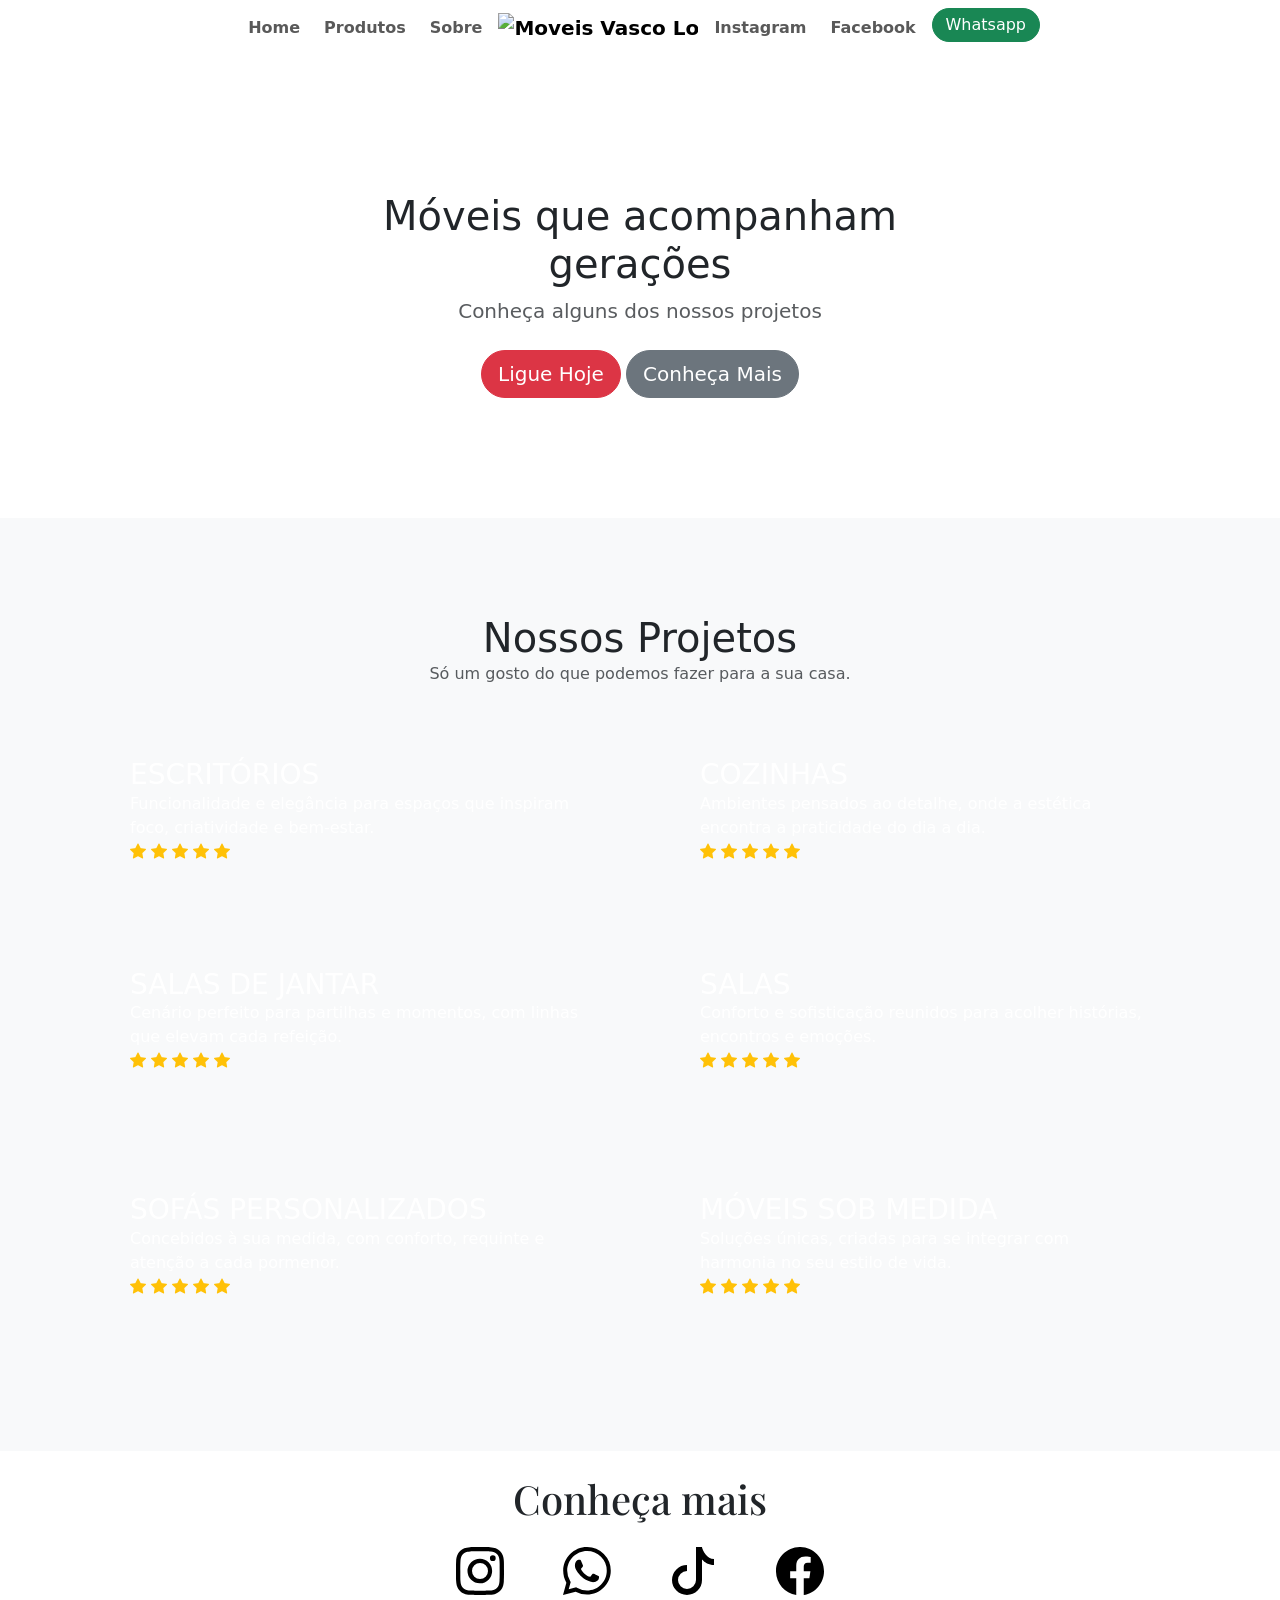
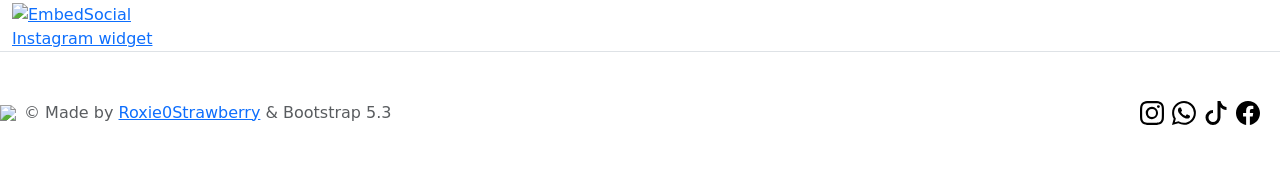
==== galeria.html @ 81cf4a92 "Fixed Ligue agora that was not calling" ====
<!DOCTYPE html>
<html>
<head>
<script type="text/javascript" data-cmp-ab="1" src="https://cdn.consentmanager.net/delivery/autoblocking/4de70075a2953.js" data-cmp-host="a.delivery.consentmanager.net" data-cmp-cdn="cdn.consentmanager.net" data-cmp-codesrc="0"></script>

  <meta charset="utf-8">
  <title>Moveis Vasco</title>
  <meta content="Inovação sem abrir mão da tradição" name="description">
  <meta content="width=device-width, initial-scale=1" name="viewport">
  <meta content="Webflow" name="generator">

  <link href="https://fonts.googleapis.com" rel="preconnect">
  <link href="https://fonts.gstatic.com" rel="preconnect" crossorigin="anonymous">
  <link href="/styles.css" rel="stylesheet">


  <link href="Images\favicon.ico" rel="shortcut icon" type="image/x-icon">
  <link href="Images\apple-touch-icon.png" rel="apple-touch-icon">
  <!--=============== REMIXICONS ===============-->
  
<link href="https://cdn.jsdelivr.net/npm/remixicon@3.2.0/fonts/remixicon.css" rel="stylesheet">
<link href="https://cdn.jsdelivr.net/npm/bootstrap@5.3.3/dist/css/bootstrap.min.css" rel="stylesheet" integrity="sha384-QWTKZyjpPEjISv5WaRU9OFeRpok6YctnYmDr5pNlyT2bRjXh0JMhjY6hW+ALEwIH" crossorigin="anonymous">


<link rel="preconnect" href="https://fonts.googleapis.com">
<link rel="preconnect" href="https://fonts.gstatic.com" crossorigin>
<link href="https://fonts.googleapis.com/css2?family=Alike&family=Montserrat:ital,wght@0,100..900;1,100..900&family=Playfair+Display:ital,wght@0,400..900;1,400..900&family=Poppins:ital,wght@0,100;0,200;0,300;0,400;0,500;0,600;0,700;0,800;0,900;1,100;1,200;1,300;1,400;1,500;1,600;1,700;1,800;1,900&display=swap" rel="stylesheet">
<link rel="stylesheet" href="https://cdn.jsdelivr.net/npm/bootstrap-icons@1.13.1/font/bootstrap-icons.min.css">
</head>

<header class="header" >
  <nav class="navbar-light sticky-top navbar navbar-expand-lg">
  <div class="container-fluid">
    <a class="navbar-brand d-lg-none" href="https://moveisvasco.com/">
      <img src="/Images/Page 3 new color.png" style="max-width: 180px; min-height: 60px;" alt="Moveis Vasco Logo">
    </a>
    <button class="navbar-toggler" type="button" data-bs-toggle="collapse" data-bs-target="#navbarNav" aria-controls="navbarNav" aria-expanded="false" aria-label="Toggle navigation">
      <span class="navbar-toggler-icon"></span>
    </button>
    <div class="collapse navbar-collapse" id="navbarNav">
      <ul class="navbar-nav mx-auto fw-semibold">
        <li class="nav-item mx-1">
          <a class="nav-link hover-underline-animation left" aria-current="page" href="https://moveisvasco.com/">Home</a>
        </li>
        <li class="nav-item mx-1">
          <a class="nav-link hover-underline-animation left" href="/galeria.html">Produtos</a>
        </li>
         <li class="nav-item mx-1">
          <a class="nav-link hover-underline-animation left" href="/sobre.html">Sobre</a>
        </li>
        <a class="navbar-brand d-none d-lg-block m-0 mx-1" href="https://moveisvasco.com/">
          <img src="/Images/Page 3 new color.png" style="max-width: 200px; min-height: 70px;" alt="Moveis Vasco Logo">
        </a>
        <li class="nav-item mx-1">
          <a class="nav-link hover-underline-animation left" href="https://www.instagram.com/moveisvasco/">Instagram</a>
        </li>
        <li class="nav-item mx-1">
          <a class="nav-link hover-underline-animation left" href="https://www.facebook.com/moveisvascosilva">Facebook</a>
        </li>
         <li class="nav-item mx-1">
          <a class="btn btn-success rounded-pill" style="--bs-btn-padding-y: .25rem; --bs-btn-padding-x: .8rem; --bs-btn-font-size: 1rem;" href="https://wa.me/+351%20914%20609%20283" role="button">Whatsapp</a>

        </li>
      </ul>
      
    </div>
    

  </div>
  
</nav>
  </header>

<body>
  
  <!-- Hero Section -->
  <section class="py-5 text-center container-fluid hero-bg"> 
    <div class="row py-lg-5"> 
      <div class="col-lg-6 col-md-8 mx-auto"> 
        <h1 class="fw-light">Móveis que acompanham gerações

        </h1> 
        <p class="lead text-body-secondary">Conheça alguns dos nossos projetos </p> 
        <p> 
          <a href="tel: +351 914 609 283" class="btn btn-lg btn-danger rounded-pill my-2" role="button">Ligue Hoje</a> 
          <a href="https://www.instagram.com/moveisvasco/" class="btn btn-lg btn-secondary rounded-pill my-2">Conheça Mais</a> 
        </p> 
      </div> 
    </div> 
  </section>

  <div class="album py-5 bg-body-tertiary"> 
    <div class="container"> 
      <div class="py-5">
    <h3 class="font-weight-bold mb-0 h1 text-center">Nossos Projetos</h3>
    <p class="font-italic text-muted mb-4 text-center">Só um gosto do que podemos fazer para a sua casa.</p>
    <div class="row">
      <!-- DEMO 1 Item-->
      <div class="col-lg-6 mb-3 mb-lg-0">
        <div class="hover hover-1 text-white rounded"><img src="/Images/IMG-20241220-WA0002.jpg" alt="">
          <div class="hover-overlay"></div>
          <div class="hover-1-content px-5 py-4">
            <h3 class="hover-1-title text-uppercase font-weight-bold mb-0"> <span class="font-weight-light">Escritórios </span></h3>
            <p class="hover-1-description font-weight-light mb-0">Funcionalidade e elegância para espaços que inspiram foco, criatividade e bem-estar.</p>
            <div class="mb-3 hover-1-description text-warning">
        <i class="bi bi-star-fill"></i>
        <i class="bi bi-star-fill"></i>
        <i class="bi bi-star-fill"></i>
        <i class="bi bi-star-fill"></i>
        <i class="bi bi-star-fill"></i>

      </div>
          </div>
        </div>
      </div>
      <!-- DEMO 1 Item-->
      <div class="col-lg-6">
        <div class="hover hover-1 text-white rounded"><img src="/Images/IMG-20250301-WA0007.jpg" alt="">
          <div class="hover-overlay"></div>
          <div class="hover-1-content px-5 py-4">
            <h3 class="hover-1-title text-uppercase font-weight-bold mb-0"> <span class="font-weight-light">Cozinhas</span></h3>
            <p class="hover-1-description font-weight-light mb-0">Ambientes pensados ao detalhe, onde a estética encontra a praticidade do dia a dia.</p>
            <div class="mb-3 hover-1-description text-warning">
        <i class="bi bi-star-fill"></i>
        <i class="bi bi-star-fill"></i>
        <i class="bi bi-star-fill"></i>
        <i class="bi bi-star-fill"></i>
        <i class="bi bi-star-fill"></i>

      </div>
          </div>
        </div>
      </div>
    </div>

    <div class="row py-3">
      <!-- DEMO 1 Item-->
      <div class="col-lg-6 mb-3 mb-lg-0">
        <div class="hover hover-1 text-white rounded"><img src="/Images/IMG-20250513-WA0003.jpg" alt="">
          <div class="hover-overlay"></div>
          <div class="hover-1-content px-5 py-4">
            <h3 class="hover-1-title text-uppercase font-weight-bold mb-0"> <span class="font-weight-light">Salas </span>de Jantar</h3>
            <p class="hover-1-description font-weight-light mb-0">Cenário perfeito para partilhas e momentos, com linhas que elevam cada refeição.</p>
            <div class="mb-3 hover-1-description text-warning">
        <i class="bi bi-star-fill"></i>
        <i class="bi bi-star-fill"></i>
        <i class="bi bi-star-fill"></i>
        <i class="bi bi-star-fill"></i>
        <i class="bi bi-star-fill"></i>

      </div>
          </div>
        </div>
      </div>
      <!-- DEMO 1 Item-->
      <div class="col-lg-6">
        <div class="hover hover-1 text-white rounded"><img src="/Images/IMG-20241211-WA0105.jpg" alt="">
          <div class="hover-overlay"></div>
          <div class="hover-1-content px-5 py-4">
            <h3 class="hover-1-title text-uppercase font-weight-bold mb-0"> <span class="font-weight-light">Salas </span> </h3>
            <p class="hover-1-description font-weight-light mb-0">Conforto e sofisticação reunidos para acolher histórias, encontros e emoções.</p>
            <div class="mb-3 hover-1-description text-warning">
        <i class="bi bi-star-fill"></i>
        <i class="bi bi-star-fill"></i>
        <i class="bi bi-star-fill"></i>
        <i class="bi bi-star-fill"></i>
        <i class="bi bi-star-fill"></i>

      </div>
          </div>
        </div>
      </div>
    </div>

    <div class="row py-3">
      <!-- DEMO 1 Item-->
      <div class="col-lg-6 mb-3 mb-lg-0">
        <div class="hover hover-1 text-white rounded"><img src="/Images/sala.png" alt="">
          <div class="hover-overlay"></div>
          <div class="hover-1-content px-5 py-4">
            <h3 class="hover-1-title text-uppercase font-weight-bold mb-0"> <span class="font-weight-light">Sofás personalizados</span></h3>
            <p class="hover-1-description font-weight-light mb-0">Concebidos à sua medida, com conforto, requinte e atenção a cada pormenor.</p>
            <div class="mb-3 hover-1-description text-warning">
        <i class="bi bi-star-fill"></i>
        <i class="bi bi-star-fill"></i>
        <i class="bi bi-star-fill"></i>
        <i class="bi bi-star-fill"></i>
        <i class="bi bi-star-fill"></i>
      </div>
          </div>
        </div>
      </div>
      <!-- DEMO 1 Item-->
      <div class="col-lg-6">
        <div class="hover hover-1 text-white rounded"><img src="/Images/IMG-20250513-WA0033.jpg" alt="">
          <div class="hover-overlay"></div>
          <div class="hover-1-content px-5 py-4">
            <h3 class="hover-1-title text-uppercase font-weight-bold mb-0"> <span class="font-weight-light">Móveis Sob </span> Medida</h3>
            <p class="hover-1-description font-weight-light mb-0">Soluções únicas, criadas para se integrar com harmonia no seu estilo de vida.</p>
            <div class="mb-3 hover-1-description text-warning">
        <i class="bi bi-star-fill"></i>
        <i class="bi bi-star-fill"></i>
        <i class="bi bi-star-fill"></i>
        <i class="bi bi-star-fill"></i>
        <i class="bi bi-star-fill"></i>
      </div>
          </div>
        </div>
      </div>
    </div>
  </div>
    </div> 
  </div>

   <section id="Socials" class="col-lg-4 mx-auto text-center pt-3">
    <div class="title-socials p-2">
            <h1 style="font-family: Playfair Display">Conheça mais </h1>
    </div>
          <div class="container-fluid">
          <div class="row my-2">
            <div class="col"><a href="https://www.instagram.com/moveisvasco/"><svg xmlns="http://www.w3.org/2000/svg" width="48" height="48" fill="#000" class="bi bi-instagram" viewBox="0 0 16 16">
              <path d="M8 0C5.829 0 5.556.01 4.703.048 3.85.088 3.269.222 2.76.42a3.9 3.9 0 0 0-1.417.923A3.9 3.9 0 0 0 .42 2.76C.222 3.268.087 3.85.048 4.7.01 5.555 0 5.827 0 8.001c0 2.172.01 2.444.048 3.297.04.852.174 1.433.372 1.942.205.526.478.972.923 1.417.444.445.89.719 1.416.923.51.198 1.09.333 1.942.372C5.555 15.99 5.827 16 8 16s2.444-.01 3.298-.048c.851-.04 1.434-.174 1.943-.372a3.9 3.9 0 0 0 1.416-.923c.445-.445.718-.891.923-1.417.197-.509.332-1.09.372-1.942C15.99 10.445 16 10.173 16 8s-.01-2.445-.048-3.299c-.04-.851-.175-1.433-.372-1.941a3.9 3.9 0 0 0-.923-1.417A3.9 3.9 0 0 0 13.24.42c-.51-.198-1.092-.333-1.943-.372C10.443.01 10.172 0 7.998 0zm-.717 1.442h.718c2.136 0 2.389.007 3.232.046.78.035 1.204.166 1.486.275.373.145.64.319.92.599s.453.546.598.92c.11.281.24.705.275 1.485.039.843.047 1.096.047 3.231s-.008 2.389-.047 3.232c-.035.78-.166 1.203-.275 1.485a2.5 2.5 0 0 1-.599.919c-.28.28-.546.453-.92.598-.28.11-.704.24-1.485.276-.843.038-1.096.047-3.232.047s-2.39-.009-3.233-.047c-.78-.036-1.203-.166-1.485-.276a2.5 2.5 0 0 1-.92-.598 2.5 2.5 0 0 1-.6-.92c-.109-.281-.24-.705-.275-1.485-.038-.843-.046-1.096-.046-3.233s.008-2.388.046-3.231c.036-.78.166-1.204.276-1.486.145-.373.319-.64.599-.92s.546-.453.92-.598c.282-.11.705-.24 1.485-.276.738-.034 1.024-.044 2.515-.045zm4.988 1.328a.96.96 0 1 0 0 1.92.96.96 0 0 0 0-1.92m-4.27 1.122a4.109 4.109 0 1 0 0 8.217 4.109 4.109 0 0 0 0-8.217m0 1.441a2.667 2.667 0 1 1 0 5.334 2.667 2.667 0 0 1 0-5.334"/>
            </svg></a></div>
            <div class="col"><a href="https://wa.me/+351 914 609 283"><svg xmlns="http://www.w3.org/2000/svg" width="48" height="48" fill="#000" class="bi bi-whatsapp" viewBox="0 0 16 16">
              <path d="M13.601 2.326A7.85 7.85 0 0 0 7.994 0C3.627 0 .068 3.558.064 7.926c0 1.399.366 2.76 1.057 3.965L0 16l4.204-1.102a7.9 7.9 0 0 0 3.79.965h.004c4.368 0 7.926-3.558 7.93-7.93A7.9 7.9 0 0 0 13.6 2.326zM7.994 14.521a6.6 6.6 0 0 1-3.356-.92l-.24-.144-2.494.654.666-2.433-.156-.251a6.56 6.56 0 0 1-1.007-3.505c0-3.626 2.957-6.584 6.591-6.584a6.56 6.56 0 0 1 4.66 1.931 6.56 6.56 0 0 1 1.928 4.66c-.004 3.639-2.961 6.592-6.592 6.592m3.615-4.934c-.197-.099-1.17-.578-1.353-.646-.182-.065-.315-.099-.445.099-.133.197-.513.646-.627.775-.114.133-.232.148-.43.05-.197-.1-.836-.308-1.592-.985-.59-.525-.985-1.175-1.103-1.372-.114-.198-.011-.304.088-.403.087-.088.197-.232.296-.346.1-.114.133-.198.198-.33.065-.134.034-.248-.015-.347-.05-.099-.445-1.076-.612-1.47-.16-.389-.323-.335-.445-.34-.114-.007-.247-.007-.38-.007a.73.73 0 0 0-.529.247c-.182.198-.691.677-.691 1.654s.71 1.916.81 2.049c.098.133 1.394 2.132 3.383 2.992.47.205.84.326 1.129.418.475.152.904.129 1.246.08.38-.058 1.171-.48 1.338-.943.164-.464.164-.86.114-.943-.049-.084-.182-.133-.38-.232"/>
            </svg></a></div>
            <div class="col"><a href="https://www.tiktok.com/@moveisvasco"><svg xmlns="http://www.w3.org/2000/svg" width="48" height="48" fill="#000" class="bi bi-tiktok" viewBox="0 0 16 16">
              <path d="M9 0h1.98c.144.715.54 1.617 1.235 2.512C12.895 3.389 13.797 4 15 4v2c-1.753 0-3.07-.814-4-1.829V11a5 5 0 1 1-5-5v2a3 3 0 1 0 3 3z"/>
            </svg></a></div>
            <div class="col"><a href="https://www.facebook.com/moveisvascosilva"><svg xmlns="http://www.w3.org/2000/svg" width="48" height="48" fill="#000" class="bi bi-facebook" viewBox="0 0 16 16">
              <path d="M16 8.049c0-4.446-3.582-8.05-8-8.05C3.58 0-.002 3.603-.002 8.05c0 4.017 2.926 7.347 6.75 7.951v-5.625h-2.03V8.05H6.75V6.275c0-2.017 1.195-3.131 3.022-3.131.876 0 1.791.157 1.791.157v1.98h-1.009c-.993 0-1.303.621-1.303 1.258v1.51h2.218l-.354 2.326H9.25V16c3.824-.604 6.75-3.934 6.75-7.951"/>
            </svg></a></div>
          </div>
      </div> 
    </section>   

<div class="container-fluid">
        <div class="embedsocial-hashtag" data-ref="ffd3cea651392835fc013470d01247ab23257421"> <a class="feed-powered-by-es feed-powered-by-es-slider-img es-widget-branding" href="https://embedsocial.com/social-media-aggregator/" target="_blank" title="Instagram widget"> <img src="https://embedsocial.com/cdn/icon/embedsocial-logo.webp" alt="EmbedSocial"> <div class="es-widget-branding-text">Instagram widget</div> </a> </div> <script> (function(d, s, id) { var js; if (d.getElementById(id)) {return;} js = d.createElement(s); js.id = id; js.src = "https://embedsocial.com/cdn/ht.js"; d.getElementsByTagName("head")[0].appendChild(js); }(document, "script", "EmbedSocialHashtagScript")); </script>

      </div>




  
</main>

<script src="/js/bootstrap.bundle.min.js"></script>
<script src="https://cdn.jsdelivr.net/npm/bootstrap@5.3.8/dist/js/bootstrap.bundle.min.js" integrity="sha384-FKyoEForCGlyvwx9Hj09JcYn3nv7wiPVlz7YYwJrWVcXK/BmnVDxM+D2scQbITxI" crossorigin="anonymous"></script>
<script src="https://cdn.jsdelivr.net/npm/@popperjs/core@2.11.8/dist/umd/popper.min.js" integrity="sha384-I7E8VVD/ismYTF4hNIPjVp/Zjvgyol6VFvRkX/vR+Vc4jQkC+hVqc2pM8ODewa9r" crossorigin="anonymous"></script>
<script src="https://cdn.jsdelivr.net/npm/bootstrap@5.3.8/dist/js/bootstrap.min.js" integrity="sha384-G/EV+4j2dNv+tEPo3++6LCgdCROaejBqfUeNjuKAiuXbjrxilcCdDz6ZAVfHWe1Y" crossorigin="anonymous"></script>
<script src="https://cdn.jsdelivr.net/npm/bs5-lightbox@1.8.5/dist/index.bundle.min.js"></script>



<footer class="d-flex flex-wrap justify-content-between align-items-center py-5  border-top">
    <div class="col-md-4 d-flex align-items-center">
      <a href="/" class="mb-3 me-2 mb-md-0 text-body-secondary text-decoration-none lh-1">
        <img src="Images\favicon.ico">
      </a>
      <span class=" text-body-secondary madeby">© Made by <a href="https://roxie0strawberry.com">Roxie0Strawberry</a> & Bootstrap 5.3</span>
    </div>

    <ul class="nav list-unstyled d-flex footer-links mx-3">
      <li class="mx-1"><a href="https://www.instagram.com/moveisvasco/"><svg xmlns="http://www.w3.org/2000/svg" width="24" height="24" fill="#000" class="bi bi-instagram" viewBox="0 0 16 16">
        <path d="M8 0C5.829 0 5.556.01 4.703.048 3.85.088 3.269.222 2.76.42a3.9 3.9 0 0 0-1.417.923A3.9 3.9 0 0 0 .42 2.76C.222 3.268.087 3.85.048 4.7.01 5.555 0 5.827 0 8.001c0 2.172.01 2.444.048 3.297.04.852.174 1.433.372 1.942.205.526.478.972.923 1.417.444.445.89.719 1.416.923.51.198 1.09.333 1.942.372C5.555 15.99 5.827 16 8 16s2.444-.01 3.298-.048c.851-.04 1.434-.174 1.943-.372a3.9 3.9 0 0 0 1.416-.923c.445-.445.718-.891.923-1.417.197-.509.332-1.09.372-1.942C15.99 10.445 16 10.173 16 8s-.01-2.445-.048-3.299c-.04-.851-.175-1.433-.372-1.941a3.9 3.9 0 0 0-.923-1.417A3.9 3.9 0 0 0 13.24.42c-.51-.198-1.092-.333-1.943-.372C10.443.01 10.172 0 7.998 0zm-.717 1.442h.718c2.136 0 2.389.007 3.232.046.78.035 1.204.166 1.486.275.373.145.64.319.92.599s.453.546.598.92c.11.281.24.705.275 1.485.039.843.047 1.096.047 3.231s-.008 2.389-.047 3.232c-.035.78-.166 1.203-.275 1.485a2.5 2.5 0 0 1-.599.919c-.28.28-.546.453-.92.598-.28.11-.704.24-1.485.276-.843.038-1.096.047-3.232.047s-2.39-.009-3.233-.047c-.78-.036-1.203-.166-1.485-.276a2.5 2.5 0 0 1-.92-.598 2.5 2.5 0 0 1-.6-.92c-.109-.281-.24-.705-.275-1.485-.038-.843-.046-1.096-.046-3.233s.008-2.388.046-3.231c.036-.78.166-1.204.276-1.486.145-.373.319-.64.599-.92s.546-.453.92-.598c.282-.11.705-.24 1.485-.276.738-.034 1.024-.044 2.515-.045zm4.988 1.328a.96.96 0 1 0 0 1.92.96.96 0 0 0 0-1.92m-4.27 1.122a4.109 4.109 0 1 0 0 8.217 4.109 4.109 0 0 0 0-8.217m0 1.441a2.667 2.667 0 1 1 0 5.334 2.667 2.667 0 0 1 0-5.334"/>
      </svg></a></li>
      
      <li class="mx-1"><a href="https://wa.me/+351 914 609 283"><svg xmlns="http://www.w3.org/2000/svg" width="24" height="24" fill="#000" class="bi bi-whatsapp" viewBox="0 0 16 16">
        <path d="M13.601 2.326A7.85 7.85 0 0 0 7.994 0C3.627 0 .068 3.558.064 7.926c0 1.399.366 2.76 1.057 3.965L0 16l4.204-1.102a7.9 7.9 0 0 0 3.79.965h.004c4.368 0 7.926-3.558 7.93-7.93A7.9 7.9 0 0 0 13.6 2.326zM7.994 14.521a6.6 6.6 0 0 1-3.356-.92l-.24-.144-2.494.654.666-2.433-.156-.251a6.56 6.56 0 0 1-1.007-3.505c0-3.626 2.957-6.584 6.591-6.584a6.56 6.56 0 0 1 4.66 1.931 6.56 6.56 0 0 1 1.928 4.66c-.004 3.639-2.961 6.592-6.592 6.592m3.615-4.934c-.197-.099-1.17-.578-1.353-.646-.182-.065-.315-.099-.445.099-.133.197-.513.646-.627.775-.114.133-.232.148-.43.05-.197-.1-.836-.308-1.592-.985-.59-.525-.985-1.175-1.103-1.372-.114-.198-.011-.304.088-.403.087-.088.197-.232.296-.346.1-.114.133-.198.198-.33.065-.134.034-.248-.015-.347-.05-.099-.445-1.076-.612-1.47-.16-.389-.323-.335-.445-.34-.114-.007-.247-.007-.38-.007a.73.73 0 0 0-.529.247c-.182.198-.691.677-.691 1.654s.71 1.916.81 2.049c.098.133 1.394 2.132 3.383 2.992.47.205.84.326 1.129.418.475.152.904.129 1.246.08.38-.058 1.171-.48 1.338-.943.164-.464.164-.86.114-.943-.049-.084-.182-.133-.38-.232"/>
      </svg></a></li>
      
      <li class="mx-1"><a href="https://www.tiktok.com/@moveisvasco"><svg xmlns="http://www.w3.org/2000/svg" width="24" height="24" fill="#000" class="bi bi-tiktok" viewBox="0 0 16 16">
        <path d="M9 0h1.98c.144.715.54 1.617 1.235 2.512C12.895 3.389 13.797 4 15 4v2c-1.753 0-3.07-.814-4-1.829V11a5 5 0 1 1-5-5v2a3 3 0 1 0 3 3z"/>
      </svg></a></li>

      <li class="mx-1"><a href="https://www.facebook.com/moveisvascosilva"><svg xmlns="http://www.w3.org/2000/svg" width="24" height="24" fill="#000" class="bi bi-facebook" viewBox="0 0 16 16">
        <path d="M16 8.049c0-4.446-3.582-8.05-8-8.05C3.58 0-.002 3.603-.002 8.05c0 4.017 2.926 7.347 6.75 7.951v-5.625h-2.03V8.05H6.75V6.275c0-2.017 1.195-3.131 3.022-3.131.876 0 1.791.157 1.791.157v1.98h-1.009c-.993 0-1.303.621-1.303 1.258v1.51h2.218l-.354 2.326H9.25V16c3.824-.604 6.75-3.934 6.75-7.951"/>
      </svg></a></li>
    </ul>
  </footer>

<script src="https://website-widgets.pages.dev/dist/sienna.min.js" defer></script>

</body>
</html>
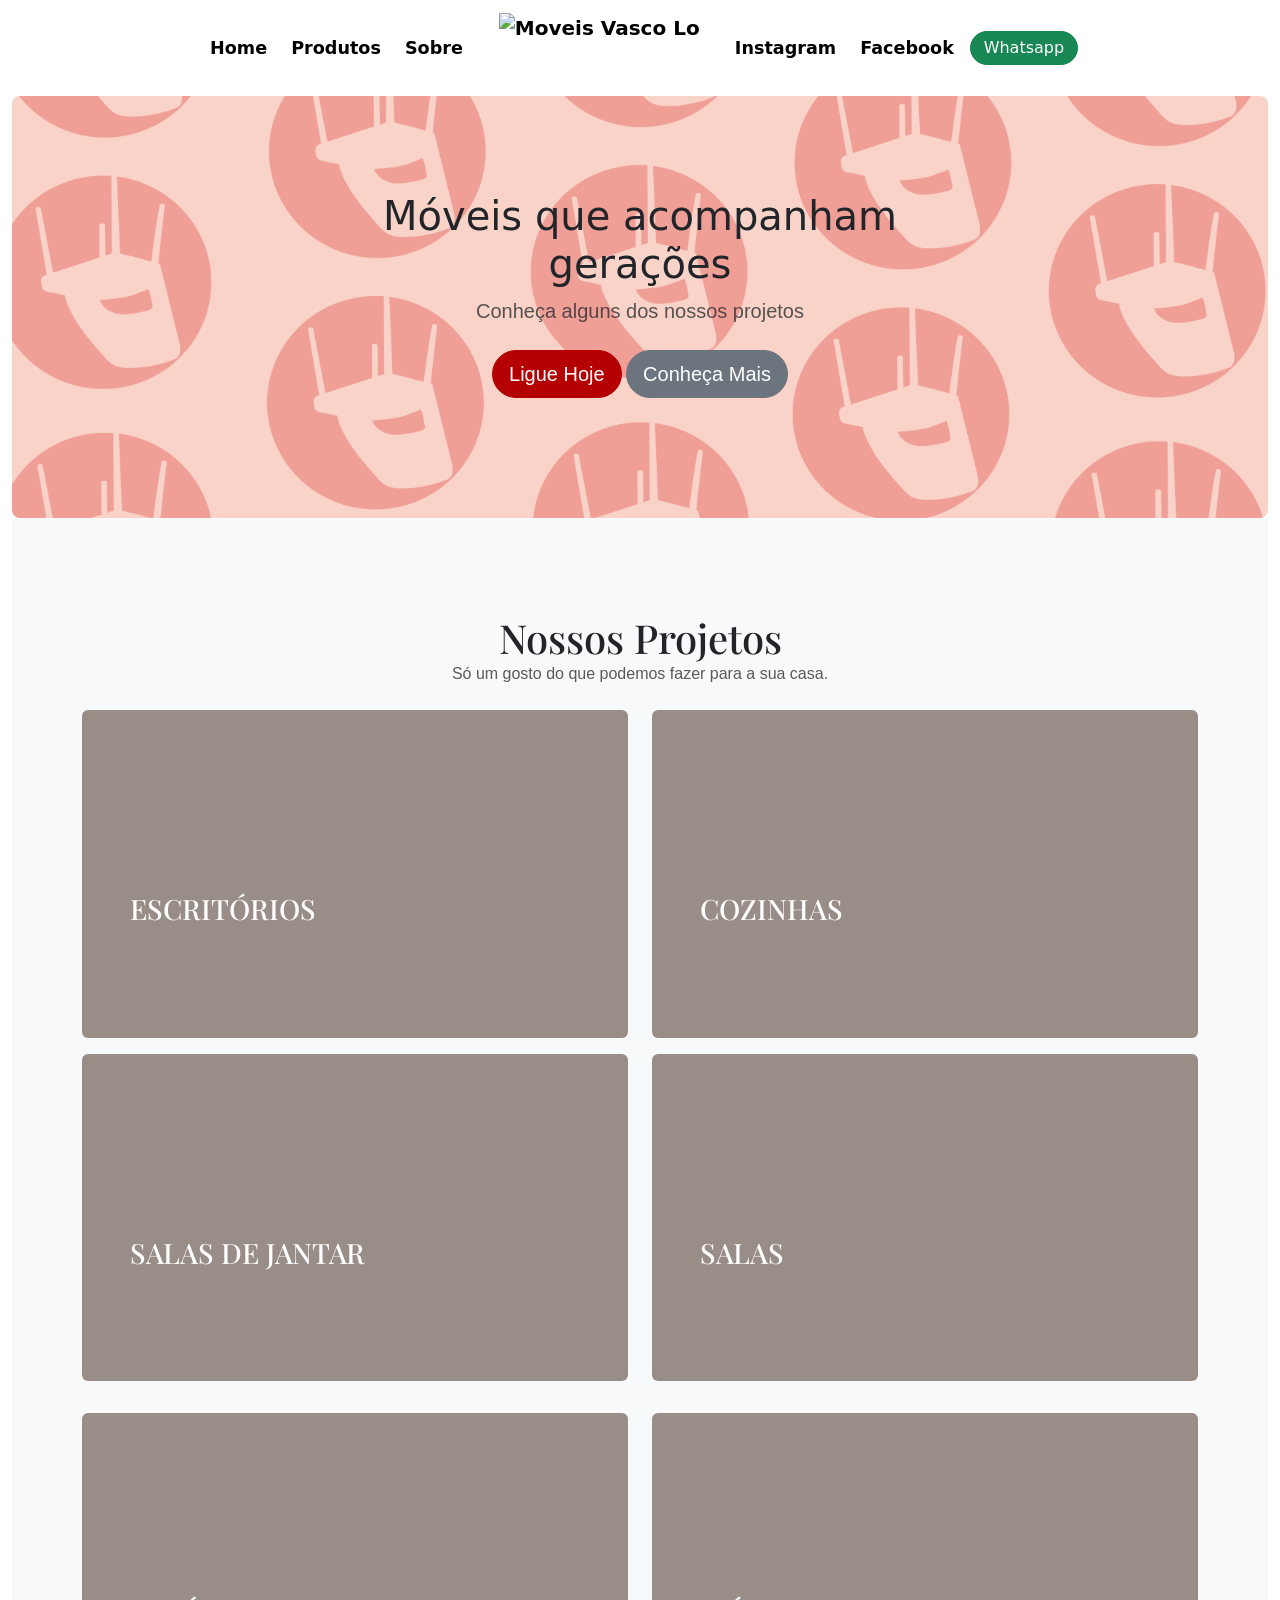
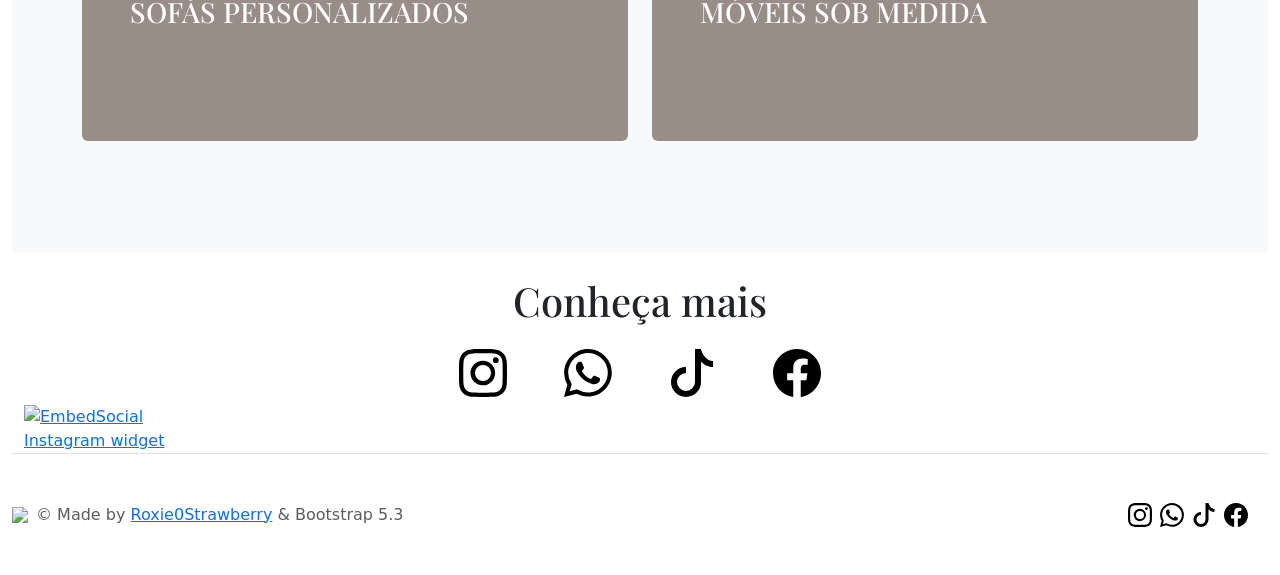
==== commit 9a373dd5: "fixed colores fixed width and image size" ====
--- a/galeria.html
+++ b/galeria.html
@@ -71,10 +71,10 @@
 </nav>
   </header>
 
-<body>
+<body class="container-fluid container-vasco">
   
   <!-- Hero Section -->
-  <section class="py-5 text-center container-fluid hero-bg"> 
+  <section class="py-5 text-center container-fluid hero-bg rounded-3"> 
     <div class="row py-lg-5"> 
       <div class="col-lg-6 col-md-8 mx-auto"> 
         <h1 class="fw-light">Móveis que acompanham gerações
--- a/styles.css
+++ b/styles.css
@@ -0,0 +1,495 @@
+@import url("https://cdn.jsdelivr.net/npm/bootstrap-icons@1.13.1/font/bootstrap-icons.min.css");
+
+
+.container-vasco{
+  max-width: 1600px;
+}
+
+.li, p{
+    font-family: "Montserrat", sans-serif;
+}
+
+.btn-danger{
+  background-color: #b40000!important;
+  border-color: #b40000!important;
+}
+
+.logo-img{
+    max-width: 240px;
+    min-height: 50px;
+}
+@media screen and (max-width: 680px) {
+    .logo-img{
+        max-width: 160px;
+    }
+    
+}
+
+@media screen and (max-width: 380px) {
+    .logo-img{
+        max-width: 120px;
+    }
+    
+}
+
+.navbar-nav {
+  align-items: center;
+}
+.navbar .navbar-nav .nav-link {
+  color: #000000;
+  font-size: 1.1em;
+  padding: 0.5em 1em;
+}
+@media screen and (min-width: 768px) {
+  .navbar-brand {
+    margin-right: 0;
+    padding: 0 1em;
+  }
+}
+
+.hover-underline-animation {
+  display: inline-block;
+  position: relative;
+}
+
+.hover-underline-animation::after {
+  content: '';
+  position: absolute;
+  width: 100%;
+  transform: scaleX(0);
+  height: 5px;
+  bottom: 0;
+  left: 0;
+  background-color: #b40000;
+  transition: transform 0.25s ease-out;
+}
+
+.hover-underline-animation:hover::after {
+  transform: scaleX(1);
+}
+
+.hover-underline-animation.left::after {
+  transform-origin: bottom right;
+}
+
+.hover-underline-animation.left:hover::after {
+  transform-origin: bottom left;
+}
+
+.banner-me{
+background-image: url("Images/Untitled design (4).png")!important;
+background-size: cover; /* Resize the background image to cover the entire container */
+}
+
+.img-banner{
+    max-width: 440px;
+    min-height: 220px;
+    margin: 0 auto;
+}
+@media screen and (max-width: 680px) {
+    .img-banner{
+        max-width: 240px;
+    }
+    
+}
+.img-services{
+    max-height: 200px;
+}
+.fb-page{
+    margin: 0 auto;
+}
+
+@media screen and (max-width:380px){
+    .madeby{
+        font-size: smaller;
+    }
+    .footer-links{
+        margin: 0 auto !important;
+    }
+}
+ 
+h3{
+font-family: "Playfair Display", serif;
+font-optical-sizing: auto;
+}
+
+.section-padding {
+  padding-top:80px;
+  padding-bottom:80px;
+  padding-left: 200px;
+  padding-right: 200px;
+}
+@media only screen and (min-width: 768px) and (max-width: 991px) {
+  .section-padding {
+    padding-top:70px;
+    padding-bottom:70px;
+    padding-left: 70px!important;
+    padding-right: 70px!important;
+    
+  }
+}
+@media only screen and (min-width: 576px) and (max-width: 767px) {
+  .section-padding {
+    padding-top:50px;
+    padding-bottom:50px;
+    padding-left: 15px!important;
+    padding-right: 15px!important;
+  }
+}
+@media (max-width: 575px) {
+  .section-padding {
+    padding-top:50px;
+    padding-bottom:50px;
+    padding-left: 15px!important;
+    padding-right: 15px!important;
+  }
+}
+
+.section-tittle {
+  position:relative
+}
+@media only screen and (min-width: 576px) and (max-width: 767px) {
+  .section-tittle {
+    margin-bottom:50px
+  }
+}
+@media (max-width: 575px) {
+  .section-tittle {
+    margin-bottom:50px
+  }
+}
+.section-tittle p {
+  color:#656565;
+  font-size:18px;
+  font-weight:400;
+  line-height:1.5
+}
+@media only screen and (min-width: 576px) and (max-width: 767px) {
+  .section-tittle p br {
+    display:none
+  }
+}
+@media (max-width: 575px) {
+  .section-tittle p br {
+    display:none
+  }
+}
+
+.section-tittle h2 {
+  font-family:"Jost",sans-serif;
+  font-size:34px;
+  display:block;
+  font-weight:500;
+  line-height:1.2;
+  margin-bottom:12px;
+  position:relative
+}
+@media only screen and (min-width: 1200px) and (max-width: 1400px) {
+  .section-tittle h2 {
+    font-size:40px
+  }
+}
+@media only screen and (min-width: 992px) and (max-width: 1199px) {
+  .section-tittle h2 {
+    font-size:30px
+  }
+}
+@media only screen and (min-width: 768px) and (max-width: 991px) {
+  .section-tittle h2 {
+    font-size:30px
+  }
+}
+@media only screen and (min-width: 576px) and (max-width: 767px) {
+  .section-tittle h2 {
+    font-size:31px
+  }
+}
+@media (max-width: 575px) {
+  .section-tittle h2 {
+    font-size:24px
+  }
+}
+@media only screen and (min-width: 576px) and (max-width: 767px) {
+  .section-tittle h2 br {
+    display:none
+  }
+}
+@media (max-width: 575px) {
+  .section-tittle h2 br {
+    display:none
+  }
+}
+.section-tittle.section-tittle2 h2 {
+  font-size:44px
+}
+.section-tittle.section-tittle3 h2 {
+  padding-left:0px
+}
+.section-tittle.section-tittle3 span {
+  left:-136px;
+  top:60px
+}
+
+
+@media only screen and (min-width: 900px) and (max-width: 1800px) {
+  .carousel-caption {
+    max-width: 530px;
+  }
+}
+
+
+/* COUNTERS FAILED
+
+
+.single::before {
+  font: 800 40px system-ui;
+  content: counter(count);
+  animation-name: counter;
+  animation-duration: 9s;
+  animation-timing-function: linear;
+  animation-iteration-count: infinite;
+  counter-reset: count 400;
+  
+}
+
+@keyframes counter {
+  from {
+    counter-increment: count 400;
+  }
+  
+  to {
+    counter-increment: count 600;
+  }
+}
+
+.single2::before {
+  font: 800 40px system-ui;
+  content: counter(count);
+  animation: counter 13s linear 1 normal;
+  counter-reset: count 540;
+}
+
+@keyframes counter {
+  0% {
+    counter-increment: count 0;
+  }
+  
+  100% {
+    counter-increment: count 10;
+  }
+}
+  */
+
+  .counter {
+  font-size: 40px;
+  font-weight: 800;
+  font-family: system-ui, sans-serif;
+  display: block;
+}
+
+.hero-bg {
+  background-image: url('/Images/Untitled\ design\ \(4\).png'); 
+  background-size: cover;
+  background-position: 50% 20%;
+  background-repeat: no-repeat;
+  z-index: 0;
+  height: auto;
+  
+  
+}
+
+.hero-overlay {
+  z-index: 1;
+}
+
+
+.banner-padding {
+  padding-top:150px;
+  padding-bottom:150px;
+  
+}
+@media only screen and (min-width: 768px) and (max-width: 991px) {
+  .banner-padding {
+    padding-top:80px;
+    padding-bottom:80px
+  }
+}
+@media only screen and (min-width: 576px) and (max-width: 767px) {
+  .banner-padding {
+    padding-top:50px;
+    padding-bottom:50px
+  }
+}
+@media (max-width: 575px) {
+  .banner-padding {
+    padding-top:50px;
+    padding-bottom:50px
+  }
+}
+
+.cards-wrapper {
+  display: flex;
+  justify-content: center;
+}
+.card-vm img {
+  max-width: 100%;
+  max-height: 100%;
+}
+
+.card-vm{
+  margin: 0 0.5em;
+  box-shadow: 2px 6px 8px 0 rgba(37, 9, 14, 0.18);
+  border: none!important;
+  border-radius: 3xp!important;
+  background-color: #f9d3c8!important;
+  width:250px ;
+}
+
+@media only screen and (min-width: 768px) and (max-width: 991px) {
+  .card-vm {
+    width: 250px;
+  }
+}
+@media only screen and (min-width: 576px) and (max-width: 767px) {
+  .card-vm {
+    width: 250px;
+  }
+}
+@media (max-width: 575px) {
+  .card-vm {
+     width: 250px;
+  }
+}
+
+
+.carousel-innervm {
+  padding: 1em;
+  padding-left: 80px;
+  padding-right: 80px;
+}
+@media (max-width:900px) {
+  .card img {
+    padding: 1rem!important;
+  }
+}
+
+
+.hover {
+  overflow: hidden;
+  position: relative;
+  padding-bottom: 60%;
+}
+
+.hover-overlay {
+  width: 100%;
+  height: 100%;
+  position: absolute;
+  top: 0;
+  left: 0;
+  z-index: 90;
+  transition: all 0.4s;
+}
+
+
+.hover-content {
+  position: relative;
+  z-index: 99;
+}
+
+
+/* DEMO 1 ============================== */
+.hover-1 img {
+  width: 105%;
+  position: absolute;
+  top: 0;
+  left: -5%;
+  transition: all 0.3s;
+}
+
+.hover-1-content {
+  position: absolute;
+  bottom: 0;
+  left: 0;
+  z-index: 99;
+  transition: all 0.4s;
+}
+
+.hover-1 .hover-overlay {
+  background: #290f0275;
+}
+
+.hover-1-description {
+  transform: translateY(0.5rem);
+  transition: all 0.4s;
+  opacity: 0;
+}
+
+.hover-1:hover .hover-1-content {
+  bottom: 2rem;
+}
+
+.hover-1:hover .hover-1-description {
+  opacity: 1;
+  transform: none;
+}
+
+.hover-1:hover img {
+  left: 0;
+}
+
+.hover-1:hover .hover-overlay {
+  opacity: 0.5;
+}
+
+@media (max-width: 900px) {
+  .hover-1:active .hover-1-content {
+  bottom: 2rem;
+}
+
+.hover-1:active .hover-1-description {
+  opacity: 1;
+  transform: none;
+}
+
+.hover-1:active img {
+  left: 0;
+}
+
+.hover-1:active .hover-overlay {
+  opacity: 0.5;
+}
+  
+}
+
+
+.padding-row{
+  padding-left: 70px;
+  padding-right: 70px;
+  padding-bottom: 20px;
+  padding-top: 20px;
+}
+
+@media only screen and (min-width: 768px) and (max-width: 991px) {
+  .padding-row {
+    padding-left: 20px;
+  padding-right: 20px;
+  padding-bottom: 20px;
+  padding-top: 20px;
+  }
+}
+@media only screen and (min-width: 576px) and (max-width: 767px) {
+  .padding-row {
+    padding-left: 20px;
+  padding-right: 20px;
+  padding-bottom: 20px;
+  padding-top: 20px;
+  }
+}
+@media (max-width: 575px) {
+  .padding-row {
+     padding-left: 20px;
+  padding-right: 20px;
+  padding-bottom: 0px;
+  padding-top: 10px;
+  }
+}
